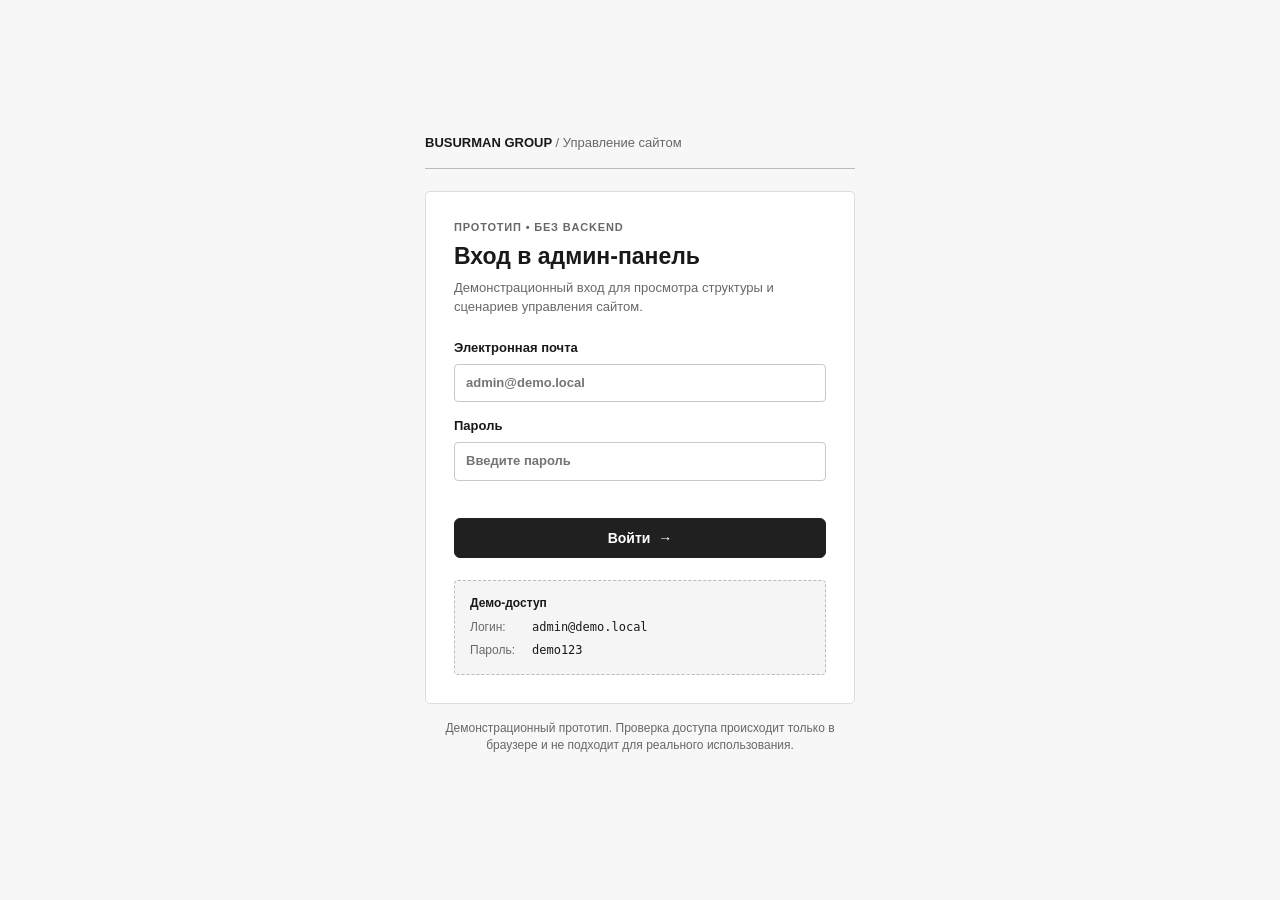
==== login.html @ 4810dc95 "first commit" ====
<!doctype html>
<html lang="ru">
<head>
  <meta charset="utf-8">
  <meta name="viewport" content="width=device-width, initial-scale=1">
  <meta name="robots" content="noindex, nofollow">
  <title>Вход — Админ-панель сайта</title>
  <link rel="stylesheet" href="style.css">
  <script src="app.js" defer></script>
</head>
<body data-page="login" class="login-page">
  <main class="login-wrap">
    <div class="login-topline">BUSURMAN GROUP <span> / Управление сайтом</span></div>
    <section class="login-card" aria-labelledby="login-title">
      <div class="eyebrow">ПРОТОТИП • БЕЗ BACKEND</div>
      <h1 id="login-title">Вход в админ-панель</h1>
      <p class="muted">Демонстрационный вход для просмотра структуры и сценариев управления сайтом.</p>
      <form id="loginForm" novalidate>
        <label class="field"><span>Электронная почта</span>
          <input id="loginEmail" name="email" type="email" autocomplete="username" placeholder="admin@demo.local" required>
        </label>
        <label class="field"><span>Пароль</span>
          <input id="loginPassword" name="password" type="password" autocomplete="current-password" placeholder="Введите пароль" required>
        </label>
        <div id="loginError" class="form-error" role="alert" aria-live="polite"></div>
        <button type="submit" class="btn btn-primary btn-full">Войти <span aria-hidden="true">→</span></button>
      </form>
      <div class="demo-credentials">
        <strong>Демо-доступ</strong>
        <div><span>Логин:</span> <code>admin@demo.local</code></div>
        <div><span>Пароль:</span> <code>demo123</code></div>
      </div>
    </section>
    <p class="tiny muted login-note">Демонстрационный прототип. Проверка доступа происходит только в браузере и не подходит для реального использования.</p>
  </main>
</body>
</html>
---- style.css ----
:root {
  color-scheme: light;
  --bg: #f7f7f7;
  --paper: #ffffff;
  --ink: #191919;
  --muted: #686868;
  --border: #dddddd;
  --border-strong: #bfbfbf;
  --fill: #f1f1f1;
  --focus: #444;
  --danger: #a42c2c;
  --radius: 6px;
  font-family: -apple-system, BlinkMacSystemFont, "Segoe UI", Arial, sans-serif;
  font-size: 14px;
  line-height: 1.45;
}
* { box-sizing: border-box; }
html, body { margin: 0; min-height: 100%; }
body { background: var(--bg); color: var(--ink); }
a { color: inherit; text-decoration: none; }
a:hover { text-decoration: underline; }
button, input, select, textarea { font: inherit; }
button { cursor: pointer; }
button:disabled { cursor: not-allowed; opacity: .45; }
:focus-visible { outline: 2px solid var(--focus); outline-offset: 2px; }
h1, h2, h3, h4, p { margin-top: 0; }
h1 { font-size: 25px; line-height: 1.2; font-weight: 650; margin-bottom: 8px; }
h2 { font-size: 17px; font-weight: 650; margin-bottom: 0; }
h3 { font-size: 15px; font-weight: 650; margin-bottom: 8px; }
p { margin-bottom: 12px; }
.muted { color: var(--muted); }
.tiny { font-size: 12px; }
.small { font-size: 13px; }
.eyebrow { font-size: 11px; letter-spacing: .075em; font-weight: 700; color: var(--muted); }
.helper { color: var(--muted); font-size: 12px; margin-top: 4px; }
.shell { display: flex; min-height: 100vh; }
.sidebar { position: sticky; top: 0; height: 100vh; overflow-y: auto; flex: 0 0 246px; background: var(--paper); border-right: 1px solid var(--border); display: flex; flex-direction: column; }
.brand { padding: 24px 20px 18px; border-bottom: 1px solid var(--border); }
.brand-name { font-size: 14px; font-weight: 750; letter-spacing: .025em; }
.brand-subtitle { font-size: 12px; margin-top: 4px; color: var(--muted); }
.sidebar nav { padding: 12px 10px; }
.nav-group-title { font-size: 10px; font-weight: 700; letter-spacing: .09em; color: #777; padding: 18px 12px 7px; }
.nav-link { padding: 10px 12px; display: flex; align-items: center; gap: 10px; border-radius: 8px; color: #4d4d4d; font-size: 13px; }
.nav-link:hover { background: var(--fill); text-decoration: none; }
.nav-link.active { background: #efefef; color: #111; font-weight: 650; box-shadow: inset 0 0 0 1px #d5d5d5; }
.icon-sprite { position: absolute; width: 0; height: 0; overflow: hidden; }
.icon { width: 18px; height: 18px; display: inline-block; flex: 0 0 auto; }
.nav-icon { width: 18px; height: 18px; color: #666; flex: 0 0 auto; }
.nav-link.active .nav-icon { color: #111; }
.sidebar-footer { border-top: 1px solid var(--border); padding: 18px 20px; color: var(--muted); font-size: 12px; margin-top: auto; }
.workspace { min-width: 0; flex: 1; }
.topbar { min-height: 68px; background: var(--paper); border-bottom: 1px solid var(--border); padding: 0 34px; display: flex; justify-content: space-between; align-items: center; gap: 15px; }
.topbar-left, .topbar-right { display: flex; align-items: center; gap: 12px; min-width: 0; }
.topbar-label { color: var(--muted); }
.topbar-separator { color: #ccc; }
.topbar-user { font-size: 13px; }
.prototype-pill { font-size: 10px; padding: 3px 8px; border: 1px solid #aaa; border-radius: 3px; font-weight: 700; letter-spacing: .06em; }
.content { max-width: 1500px; padding: 32px 34px 65px; margin: 0 auto; }
.page-heading { display: flex; align-items: flex-start; justify-content: space-between; gap: 18px; margin-bottom: 22px; }
.page-heading p { color: var(--muted); margin-bottom: 0; max-width: 800px; }
.page-actions, .toolbar, .inline-actions { display: flex; align-items: center; gap: 8px; flex-wrap: wrap; }
.page-actions { justify-content: flex-end; }
.btn { display: inline-flex; justify-content: center; align-items: center; gap: 8px; border: 1px solid #bdbdbd; color: #222; background: var(--paper); border-radius: 6px; padding: 9px 13px; min-height: 36px; text-decoration: none; font-weight: 550; white-space: nowrap; }
.btn .icon { width: 16px; height: 16px; }
.btn:hover:not(:disabled) { background: #f1f1f1; text-decoration: none; }
.btn-primary { color: #fff; background: #202020; border-color: #202020; }
.btn-primary:hover:not(:disabled) { color: #fff; background: #424242; }
.btn-small { padding: 6px 9px; min-height: 29px; font-size: 12px; }
.btn-danger { color: var(--danger); border-color: #c9a4a4; }
.btn-full { width: 100%; }
.link-btn { background: transparent; border: 0; padding: 0; font-weight: 600; color: #252525; text-decoration: underline; }
.danger-text { color: var(--danger); }
.card { border: 1px solid var(--border); background: var(--paper); border-radius: var(--radius); padding: 20px; min-width: 0; }
.card + .card { margin-top: 15px; }
.section-title { display: flex; align-items: center; justify-content: space-between; gap: 15px; margin-bottom: 15px; }
.section-title .btn { flex-shrink: 0; }
.note { border: 1px dashed #bbb; background: #fbfbfb; padding: 13px 16px; font-size: 13px; color: #505050; border-radius: 4px; margin-bottom: 22px; }
.note strong { color: #222; }
.grid { display: grid; gap: 14px; }
.stats-grid { grid-template-columns: repeat(4, minmax(0, 1fr)); margin-bottom: 22px; }
.two-col { grid-template-columns: minmax(0, 1.65fr) minmax(280px, 1fr); }
.three-col { grid-template-columns: repeat(3, minmax(0, 1fr)); }
.stat-label { color: var(--muted); font-size: 12px; }
.stat-top { display: flex; align-items: center; justify-content: space-between; gap: 12px; }
.stat-icon-wrap { width: 38px; height: 38px; border-radius: 10px; display: inline-grid; place-items: center; background: #f2f2f2; border: 1px solid #e2e2e2; color: #3a3a3a; }
.stat-icon-wrap .icon { width: 18px; height: 18px; }
.stat-number { margin-top: 12px; font-size: 29px; line-height: 1; font-weight: 650; letter-spacing: -.025em; }
.stat-foot { color: var(--muted); font-size: 11px; margin-top: 10px; }
.toolbar { padding: 14px; border-bottom: 1px solid var(--border); }
.toolbar input { min-width: 200px; flex: 1; }
.toolbar select { max-width: 220px; }
input, select, textarea { background: #fff; color: #222; border: 1px solid #c9c9c9; padding: 9px 11px; border-radius: 4px; outline: none; max-width: 100%; }
input:focus, select:focus, textarea:focus { border-color: #444; box-shadow: 0 0 0 1px #777; }
input[type="checkbox"] { width: 16px; height: 16px; padding: 0; }
textarea { width: 100%; min-height: 90px; resize: vertical; }
.field { display: flex; flex-direction: column; gap: 6px; min-width: 0; font-size: 13px; font-weight: 600; }
.field > input, .field > select { width: 100%; }
.field small { color: var(--muted); font-size: 11px; font-weight: 400; }
.checkbox-field { display: flex; gap: 9px; align-items: flex-start; font-weight: 500; padding: 10px 0; }
.checkbox-field span { flex: 1; }
.form-grid { display: grid; grid-template-columns: 1fr 1fr; gap: 14px; }
.form-grid > .full { grid-column: 1 / -1; }
.table-wrap { max-width: 100%; overflow-x: auto; }
table { width: 100%; border-collapse: collapse; white-space: nowrap; font-size: 13px; }
thead { background: #fafafa; }
th, td { padding: 12px 14px; text-align: left; border-bottom: 1px solid #e9e9e9; vertical-align: middle; }
th { color: #626262; font-size: 11px; font-weight: 700; }
tbody tr:hover { background: #fcfcfc; }
tr:last-child td { border-bottom: 0; }
.td-wrap { white-space: normal; min-width: 170px; max-width: 330px; }
.cell-primary { font-weight: 600; }
.cell-detail { font-size: 11px; color: var(--muted); margin-top: 3px; }
.row-actions { display: flex; align-items: center; justify-content: flex-end; gap: 8px; }
.tag { display: inline-block; background: #f1f1f1; border: 1px solid #dedede; border-radius: 3px; padding: 3px 7px; font-size: 11px; font-weight: 600; color: #454545; }
.tag.solid { background: #e3e3e3; border-color: #b9b9b9; }
.tag.dashed { background: #fff; border-style: dashed; }
.table-footer { border-top: 1px solid var(--border); display: flex; justify-content: space-between; padding: 11px 14px; gap: 10px; font-size: 12px; color: var(--muted); }
.empty { padding: 38px 20px; text-align: center; color: var(--muted); }
.list-clean { list-style: none; padding: 0; margin: 0; }
.list-clean li { padding: 12px 0; border-top: 1px solid #ebebeb; }
.list-clean li:first-child { border-top: 0; }
.list-row { display: flex; gap: 12px; align-items: flex-start; justify-content: space-between; }
.list-row > div { min-width: 0; }
.list-row p { color: var(--muted); font-size: 12px; margin: 3px 0 0; }
.metric-bar { height: 7px; background: #ececec; border-radius: 4px; overflow: hidden; min-width: 90px; }
.metric-bar span { height: 100%; display: block; background: #555; }
.steps { display: flex; flex-wrap: wrap; gap: 7px; }
.step { flex: 1; min-width: 145px; border: 1px solid #d4d4d4; padding: 12px; border-radius: 4px; }
.step b { display: block; margin-bottom: 5px; }
.step p { color: var(--muted); font-size: 12px; margin: 0; }
.mini-heading { margin-bottom: 6px; font-weight: 650; }
.divider { height: 1px; background: var(--border); margin: 18px 0; }
.preview-list { display: grid; gap: 10px; }
.preview-item { border: 1px dashed var(--border-strong); padding: 14px; display: flex; align-items: center; justify-content: space-between; gap: 14px; border-radius: 4px; }
.preview-item .sequence { font-weight: 700; color: var(--muted); width: 25px; }
.preview-item > div { flex: 1; }
.preview-item small { display: block; margin-top: 3px; color: var(--muted); }
.tabs { display: flex; gap: 5px; border-bottom: 1px solid var(--border); padding: 0 18px; overflow-x: auto; }
.tab { border: none; background: transparent; border-bottom: 2px solid transparent; padding: 12px; white-space: nowrap; }
.tab[aria-selected="true"] { border-bottom-color: #111; font-weight: 650; }
.tab:hover { background: #f8f8f8; }
.info-grid { display: grid; grid-template-columns: 160px 1fr; gap: 10px 16px; }
.info-grid dt { color: var(--muted); }
.info-grid dd { margin: 0; overflow-wrap: anywhere; }
.modal-backdrop { position: fixed; inset: 0; z-index: 50; display: flex; justify-content: center; align-items: center; background: rgb(0 0 0 / .44); padding: 18px; }
.modal { background: white; width: min(700px, 100%); max-height: min(860px, 94vh); display: flex; flex-direction: column; border: 1px solid #777; border-radius: 5px; box-shadow: 0 12px 45px rgb(0 0 0 / .18); }
.modal-header { display: flex; align-items: center; justify-content: space-between; padding: 18px 22px; border-bottom: 1px solid var(--border); }
.modal-header h2 { margin: 0; }
.icon-button { display: inline-grid; place-items: center; width: 34px; height: 34px; background: white; border: 1px solid #ccc; border-radius: 8px; color: #333; }
.icon-button:hover { background: #f5f5f5; }
.icon-button .icon { width: 17px; height: 17px; }
.modal-body { padding: 20px 22px; overflow: auto; flex: 1 1 auto; min-height: 0; }
#entityForm { display: flex; flex-direction: column; min-height: 0; overflow: hidden; }
.modal-footer { flex: 0 0 auto; border-top: 1px solid var(--border); padding: 15px 22px; display: flex; justify-content: flex-end; gap: 9px; }
.form-error { color: var(--danger); font-size: 12px; min-height: 18px; margin: 4px 0; }
.toast { position: fixed; bottom: 25px; right: 25px; z-index: 60; padding: 12px 18px; background: #252525; color: white; border-radius: 4px; box-shadow: 0 8px 24px rgb(0 0 0 / .14); opacity: 0; transform: translateY(12px); pointer-events: none; transition: opacity .2s, transform .2s; font-size: 13px; }
.toast.visible { opacity: 1; transform: translateY(0); }
.login-page { min-height: 100vh; display: grid; place-items: center; padding: 25px; }
.login-wrap { width: 100%; max-width: 430px; }
.login-topline { font-weight: 700; font-size: 13px; padding-bottom: 15px; border-bottom: 1px solid #bbb; margin-bottom: 22px; }
.login-topline span { font-weight: 400; color: var(--muted); }
.login-card { padding: 28px; background: #fff; border: 1px solid var(--border); border-radius: 5px; }
.login-card h1 { font-size: 23px; margin-top: 8px; }
.login-card .muted { font-size: 13px; margin: 0 0 22px; }
.login-card .field { margin-bottom: 15px; }
.demo-credentials { padding: 14px 15px; background: #f5f5f5; border: 1px dashed #bbb; border-radius: 4px; margin-top: 22px; font-size: 12px; }
.demo-credentials > div { margin-top: 6px; display: flex; gap: 8px; }
.demo-credentials span { color: var(--muted); width: 54px; }
.demo-credentials code { font-size: 12px; }
.login-note { margin-top: 16px; text-align: center; }
.quick-grid .btn { justify-content: flex-start; }
.mobile-menu, .mobile-backdrop { display: none; }
@media (max-width: 1050px) { .stats-grid { grid-template-columns: repeat(2, minmax(0, 1fr)); } .two-col, .three-col { grid-template-columns: 1fr; } .sidebar { flex-basis: 220px; } .content { padding: 25px; } .topbar { padding: 0 25px; } }
@media (max-width: 760px) {
  .sidebar { position: fixed; left: 0; top: 0; width: 265px; height: 100vh; z-index: 40; transform: translateX(-110%); transition: transform .2s; box-shadow: 3px 0 16px rgb(0 0 0 / .08); }
  .sidebar.open { transform: translateX(0); }
  .mobile-menu { display: inline-grid; }
  .mobile-backdrop:not([hidden]) { display: block; background: rgb(0 0 0 / .25); position: fixed; inset: 0; z-index: 30; }
  .topbar { min-height: 58px; padding: 0 16px; }
  .topbar-label, .topbar-separator, .topbar-user { display: none; }
  .content { padding: 21px 15px 40px; }
  .page-heading { display: block; }
  .page-actions { margin-top: 13px; justify-content: flex-start; }
  h1 { font-size: 22px; }
  .card { padding: 14px; }
  .toolbar { padding: 10px; }
  .toolbar input { flex-basis: 100%; }
  .toolbar select { max-width: none; flex: 1; min-width: 120px; }
  .form-grid { grid-template-columns: 1fr; }
  .info-grid { grid-template-columns: 110px 1fr; }
  .modal-body { padding: 16px; }
  .modal-header, .modal-footer { padding: 13px 16px; }
  .preview-item { align-items: flex-start; }
  .preview-item .btn { align-self: center; }
}
@media (max-width: 400px) { .stats-grid { grid-template-columns: 1fr 1fr; gap: 8px; } .stat-number { font-size: 23px; } .stat-foot { font-size: 10px; } .login-card { padding: 20px; } }
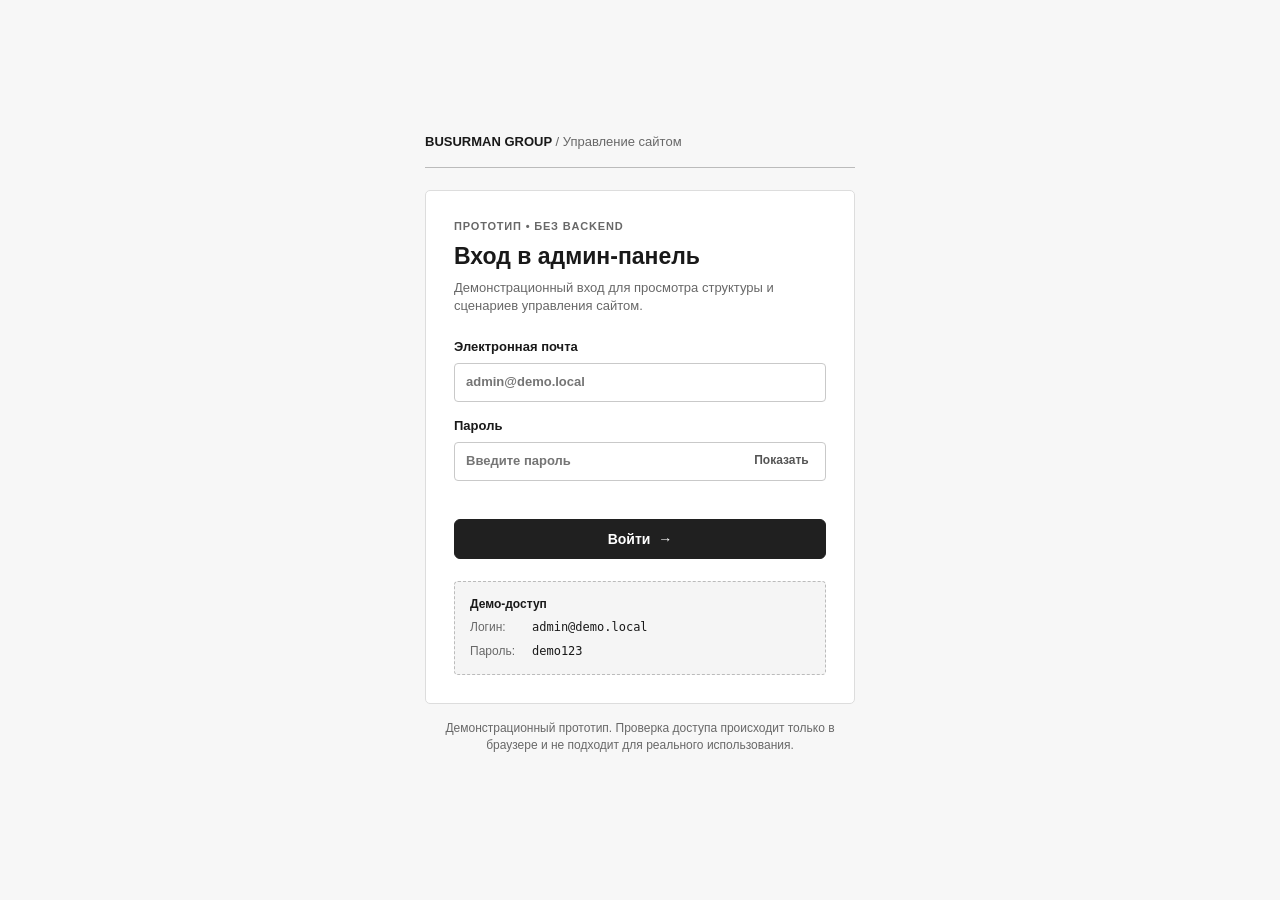
==== commit 9b444874: "feat(admin): improve sidebar navigation with nested menus, custom icons and smooth animations" ====
--- a/login.html
+++ b/login.html
@@ -5,8 +5,8 @@
   <meta name="viewport" content="width=device-width, initial-scale=1">
   <meta name="robots" content="noindex, nofollow">
   <title>Вход — Админ-панель сайта</title>
-  <link rel="stylesheet" href="style.css">
-  <script src="app.js" defer></script>
+  <link rel="stylesheet" href="style.css?v=5.0.0">
+  <script src="app.js?v=5.0.0" defer></script>
 </head>
 <body data-page="login" class="login-page">
   <main class="login-wrap">
@@ -17,12 +17,13 @@
       <p class="muted">Демонстрационный вход для просмотра структуры и сценариев управления сайтом.</p>
       <form id="loginForm" novalidate>
         <label class="field"><span>Электронная почта</span>
-          <input id="loginEmail" name="email" type="email" autocomplete="username" placeholder="admin@demo.local" required>
+          <input id="loginEmail" name="email" type="email" autocomplete="username" inputmode="email" placeholder="admin@demo.local" aria-describedby="loginError" required>
         </label>
         <label class="field"><span>Пароль</span>
-          <input id="loginPassword" name="password" type="password" autocomplete="current-password" placeholder="Введите пароль" required>
+          <span class="password-input-wrap"><input id="loginPassword" name="password" type="password" autocomplete="current-password" placeholder="Введите пароль" aria-describedby="loginError" required>
+          <button class="password-toggle" type="button" id="passwordToggle" aria-controls="loginPassword" aria-pressed="false">Показать</button></span>
         </label>
-        <div id="loginError" class="form-error" role="alert" aria-live="polite"></div>
+        <div id="loginError" class="form-error login-form-error" role="alert" aria-live="polite"></div>
         <button type="submit" class="btn btn-primary btn-full">Войти <span aria-hidden="true">→</span></button>
       </form>
       <div class="demo-credentials">
--- a/style.css
+++ b/style.css
@@ -194,3 +194,154 @@
   .preview-item .btn { align-self: center; }
 }
 @media (max-width: 400px) { .stats-grid { grid-template-columns: 1fr 1fr; gap: 8px; } .stat-number { font-size: 23px; } .stat-foot { font-size: 10px; } .login-card { padding: 20px; } }
+
+/* Дополнительные интерфейсы v2 — те же нейтральные цвета и типографика. */
+.role-picker { display: flex; align-items: center; gap: 7px; font-size: 12px; color: var(--muted); }
+.role-picker select { max-width: 240px; border: 1px solid var(--border); background: white; color: var(--ink); padding: 6px 7px; font-size: 12px; border-radius: 5px; }
+.mode-switch { display: flex; align-items: center; gap: 7px; margin-bottom: 15px; }
+.mode-switch .btn { padding: 7px 14px; }
+.calendar-scroll { overflow-x: auto; }
+.calendar-grid { display: grid; grid-template-columns: repeat(7,minmax(110px,1fr)); border: 1px solid var(--border); min-width: 770px; }
+.calendar-head { padding: 10px; color: var(--muted); background: #f4f4f4; font-size: 12px; text-align: center; border-bottom: 1px solid var(--border); }
+.calendar-cell { min-height: 122px; border-top: 1px solid var(--border); border-right: 1px solid var(--border); padding: 8px; background: white; }
+.calendar-cell:nth-child(7n) { border-right: 0; }
+.calendar-empty { background: #fafafa; }
+.calendar-day { font-weight: 650; font-size: 12px; margin-bottom: 8px; }
+.calendar-event { display: block; text-align: left; font-size: 11px; white-space: normal; width: 100%; padding: 7px; background: #f0f0f0; border: 1px solid #dedede; border-radius: 5px; margin-bottom: 5px; color: #333; }
+.calendar-event:hover { background: #e4e4e4; }
+.calendar-event small { display: block; margin-top: 4px; color: #777; }
+.calendar-event.cancelled { opacity: .5; text-decoration: line-through; }
+.kanban { display: grid; grid-template-columns: repeat(4,minmax(190px,1fr)); align-items: start; gap: 12px; overflow-x: auto; }
+.kanban-col { background: #eee; padding: 11px; min-height: 300px; border: 1px solid #dedede; border-radius: 6px; }
+.kanban-header { display: flex; align-items: center; justify-content: space-between; padding: 4px 2px 12px; }
+.kanban-header span { background: white; border: 1px solid #ddd; padding: 1px 7px; border-radius: 20px; font-size: 12px; }
+.kanban-card { display: grid; gap: 5px; width: 100%; text-align: left; background: white; border: 1px solid #d6d6d6; border-radius: 6px; padding: 12px; margin-bottom: 8px; color: var(--ink); }
+.kanban-card:hover { border-color: #999; }
+.kanban-card small { color: var(--muted); }
+.modal-wide { width: min(900px,100%); }
+.profile-grid { display: grid; grid-template-columns: 1fr 1fr; gap: 24px; }
+.timeline { max-height: 275px; overflow-y: auto; border-left: 2px solid #e0e0e0; margin: 12px 0 17px 7px; }
+.timeline-item { padding: 0 0 14px 14px; position: relative; }
+.timeline-item::before { content: ''; position: absolute; left: -6px; top: 4px; width: 8px; height: 8px; border-radius: 50%; background: #999; }
+.timeline-item b { font-size: 12px; }
+.timeline-item p { color: var(--muted); font-size: 13px; margin: 4px 0 0; overflow-wrap: anywhere; }
+.note-form { padding-top: 5px; }
+.asset-grid { display: grid; grid-template-columns: repeat(3,minmax(0,1fr)); gap: 14px; margin-top: 16px; }
+.asset-card { padding: 0; overflow: hidden; }
+.asset-thumb { background: #f1f1f1; height: 150px; display: grid; place-items: center; overflow: hidden; border-bottom: 1px solid var(--border); }
+.asset-thumb .icon { width: 34px; height: 34px; color: #aaa; }
+.asset-thumb img { width: 100%; height: 100%; object-fit: cover; }
+.asset-body { padding: 14px; }
+.asset-body strong { display: block; overflow-wrap: anywhere; }
+.asset-body p { margin: 6px 0; }
+.asset-body .row-actions { margin-top: 12px; flex-wrap: wrap; }
+.upload-control { cursor: pointer; }
+.preview-tools { display: flex; align-items: end; gap: 14px; flex-wrap: wrap; margin-bottom: 16px; }
+.preview-tools label { display: grid; gap: 7px; font-size: 12px; color: var(--muted); }
+.preview-tools select, .toolbar select, .toolbar label select { border: 1px solid #ccc; background: white; border-radius: 5px; padding: 8px 10px; color: #222; }
+.preview-tools select { min-width: 170px; max-width: 360px; }
+.preview-stage { min-height: 580px; display: flex; justify-content: center; align-items: flex-start; background: #ededed; padding: 24px; border: 1px solid var(--border); border-radius: 7px; overflow: auto; }
+.site-mock { background: white; border: 1px solid #d7d7d7; min-height: 480px; box-shadow: 0 8px 28px rgb(0 0 0 / .055); transition: width .2s; }
+.mock-phone { width: 360px; max-width: 100%; }
+.mock-desktop { width: 100%; max-width: 1040px; }
+.mock-bar { display: flex; justify-content: space-between; padding: 16px 22px; font-size: 11px; border-bottom: 1px solid #ddd; }
+.mock-hero { padding: 43px 23px; background: #eee; }
+.mock-hero h1 { font-size: clamp(24px,3vw,42px); max-width: 650px; }
+.mock-hero p { color: #555; }
+.mock-section { padding: 29px 23px; }
+.mock-section h3 { margin-top: 20px; }
+.preview-tariff { padding: 10px 0; border-bottom: 1px solid #eee; display: flex; justify-content: space-between; gap: 15px; flex-wrap: wrap; }
+.mock-bottom { padding: 16px 23px; font-size: 11px; color: #999; border-top: 1px solid #ddd; }
+.bars { display: grid; gap: 13px; }
+.bar-row { display: grid; grid-template-columns: minmax(105px,1fr) minmax(70px,2fr) 105px; align-items: center; gap: 12px; font-size: 12px; }
+.bar-row > span { min-width: 0; overflow-wrap: anywhere; }
+.bar-row b { text-align: right; }
+.bar-track { height: 11px; background: #eee; border-radius: 2px; overflow: hidden; }
+.bar-fill { background: #777; height: 100%; min-width: 0; }
+@media (max-width: 1250px) { .asset-grid { grid-template-columns: repeat(2,minmax(0,1fr)); } }
+@media (max-width: 850px) { .kanban { grid-template-columns: repeat(4,210px); } .profile-grid { grid-template-columns: 1fr; } }
+@media (max-width: 760px) { .role-picker span { display: none; } .role-picker select { max-width: 140px; } .asset-grid { grid-template-columns: 1fr; } .preview-stage { padding: 12px; } .bar-row { grid-template-columns: 90px minmax(70px,1fr) 65px; gap: 7px; } .calendar-grid { min-width: 770px; } .mode-switch { flex-wrap: wrap; } }
+@media (max-width: 760px) {
+  .topbar { gap: 7px; }
+  .topbar-left, .topbar-right { gap: 6px; }
+  .topbar .prototype-pill { display: none; }
+  .topbar-left #currentPageName { display: block; max-width: 98px; font-size: 12px; white-space: nowrap; overflow: hidden; text-overflow: ellipsis; }
+  .role-picker select { width: 98px; max-width: 98px; font-size: 11px; }
+  .topbar-right .btn { padding: 5px 7px; min-height: 29px; }
+}
+
+.password-input-wrap { display: flex; align-items: center; position: relative; width: 100%; }
+.password-input-wrap input { width: 100%; padding-right: 92px; }
+.password-toggle { position: absolute; right: 7px; min-width: 75px; height: 32px; padding: 0 7px; border: none; background: transparent; color: #555; font-size: 12px; font-weight: 600; border-radius: 4px; }
+.password-toggle:hover { background: #f1f1f1; }
+.login-form-error { min-height: 19px; }
+.login-page input[aria-invalid="true"] { border-color: #b92e2e; outline-color: #b92e2e; }
+@media (max-width: 1050px) { .sidebar { flex-basis: 220px; } }
+@media (max-width: 760px) {
+  .sidebar { width: min(310px, 88vw); flex-basis: auto; }
+  .sidebar nav { padding-top: 12px; }
+  .nav-group-toggle { min-height: 47px; }
+  .nav-child { min-height: 43px; }
+  .context-nav { gap: 16px; margin-bottom: 18px; }
+}
+
+
+
+/* v5.0 — компактная навигация со вложенными разделами и мягкими анимациями */
+.sidebar { flex: 0 0 252px; }
+.sidebar nav#sidebarNav { display: flex; flex-direction: column; gap: 5px; padding: 16px 12px 25px; }
+.sidebar .nav-link { min-height: 41px; padding: 10px 12px; gap: 12px; border-radius: 9px; font-size: 13px; line-height: 1.3; transition: background-color .18s ease, color .18s ease, box-shadow .18s ease; }
+.sidebar .nav-link:hover { background: #f4f4f4; }
+.sidebar .nav-overview { font-weight: 620; margin-bottom: 5px; }
+.sidebar .nav-overview.active { color: #171717; background: #ececec; box-shadow: none; }
+.sidebar .nav-overview .nav-icon { width: 19px; height: 19px; }
+.nav-section { min-width: 0; }
+.nav-group-toggle { width: 100%; min-height: 45px; border: 1px solid transparent; border-radius: 9px; background: none; color: #424242; display: flex; align-items: center; gap: 12px; padding: 10px 12px; cursor: pointer; text-align: left; font-weight: 640; font-size: 13px; transition: background-color .2s ease, border-color .2s ease, color .2s ease; }
+.nav-group-toggle .nav-icon { width: 19px; height: 19px; color: #666; }
+.nav-group-toggle:hover { background: #f4f4f4; }
+.nav-group-toggle:active { background: #eaeaea; }
+.nav-section.contains-active > .nav-group-toggle { color: #161616; }
+.nav-section.expanded > .nav-group-toggle { background: #f1f1f1; border-color: #ededed; }
+.nav-section.expanded > .nav-group-toggle .nav-icon { color: #333; }
+.nav-section-title { flex: 1; }
+.nav-chevron { flex-shrink: 0; width: 15px; height: 15px; color: #888; transition: transform .25s cubic-bezier(.2,.75,.25,1); }
+.nav-section.expanded .nav-chevron { transform: rotate(-180deg); }
+.nav-group-panel { display: grid; grid-template-rows: 0fr; opacity: 0; visibility: hidden; transition: grid-template-rows .28s cubic-bezier(.22,.8,.28,1), opacity .19s ease, visibility .28s; }
+.nav-section.expanded .nav-group-panel { grid-template-rows: 1fr; opacity: 1; visibility: visible; }
+.nav-panel-inner { overflow: hidden; min-height: 0; }
+.nav-subnav { margin: 5px 0 8px 17px; border-left: 1px solid #e5e5e5; padding: 0 0 0 9px; display: flex; flex-direction: column; gap: 2px; }
+.sidebar .nav-child { min-height: 39px; padding: 9px 11px; gap: 11px; color: #656565; font-size: 12.7px; font-weight: 440; position: relative; }
+.nav-child-icon { width: 16px; height: 16px; flex-shrink: 0; color: #828282; transition: color .18s ease; }
+.sidebar .nav-child:hover { background: #f6f6f6; color: #222; }
+.sidebar .nav-child:hover .nav-child-icon { color: #4a4a4a; }
+.sidebar .nav-child.active { background: #eaeaea; color: #171717; box-shadow: none; font-weight: 660; }
+.sidebar .nav-child.active .nav-child-icon { color: #222; }
+.sidebar .nav-child.active::before { content: ''; position: absolute; left: -10px; top: 9px; bottom: 9px; border-radius: 4px; width: 2px; background: #333; }
+.sidebar-footer { padding: 15px 20px; font-size: 11px; color: #888; }
+/* Состояние hover/active у кнопок и ссылок */
+.btn { transition: background-color .17s ease, border-color .17s ease, transform .17s ease, box-shadow .17s ease; }
+.btn:active:not(:disabled) { transform: translateY(1px); }
+.icon-button { transition: background-color .17s ease, border-color .17s ease; }
+.stat-card { transition: transform .2s ease, box-shadow .2s ease; }
+.stat-card:hover { transform: translateY(-2px); box-shadow: 0 5px 15px rgb(0 0 0 / .035); }
+/* Анимация только при смене маршрута, НЕ при каждом вводе в таблице/форме */
+.content.route-enter { animation: routeAppear .25s cubic-bezier(.2,.75,.35,1) both; }
+@keyframes routeAppear { from { opacity: .55; transform: translateY(7px); } to { opacity: 1; transform: translateY(0); } }
+.modal-backdrop { animation: backdropIn .2s ease-out both; }
+.modal { animation: dialogIn .22s cubic-bezier(.2,.75,.35,1) both; }
+@keyframes backdropIn { from { opacity: 0; } to { opacity: 1; } }
+@keyframes dialogIn { from { opacity: .65; transform: translateY(10px) scale(.985); } to { opacity: 1; transform: translateY(0) scale(1); } }
+.login-card { animation: dialogIn .3s ease-out both; }
+.sidebar.open { will-change: transform; }
+@media (max-width:1050px) { .sidebar { flex-basis: 232px; } }
+@media (max-width:760px) {
+  .sidebar { width: min(305px, 88vw); flex-basis: auto; }
+  .sidebar nav#sidebarNav { padding: 14px 12px 24px; }
+  .nav-group-toggle { min-height: 48px; }
+  .sidebar .nav-child { min-height: 44px; }
+  .sidebar .nav-link { min-height: 43px; }
+  .sidebar .nav-overview { min-height: 47px; }
+}
+@media (prefers-reduced-motion:reduce) {
+  *, *::before, *::after { animation-duration: .01ms !important; animation-iteration-count: 1 !important; transition-duration: .01ms !important; scroll-behavior: auto !important; }
+}
